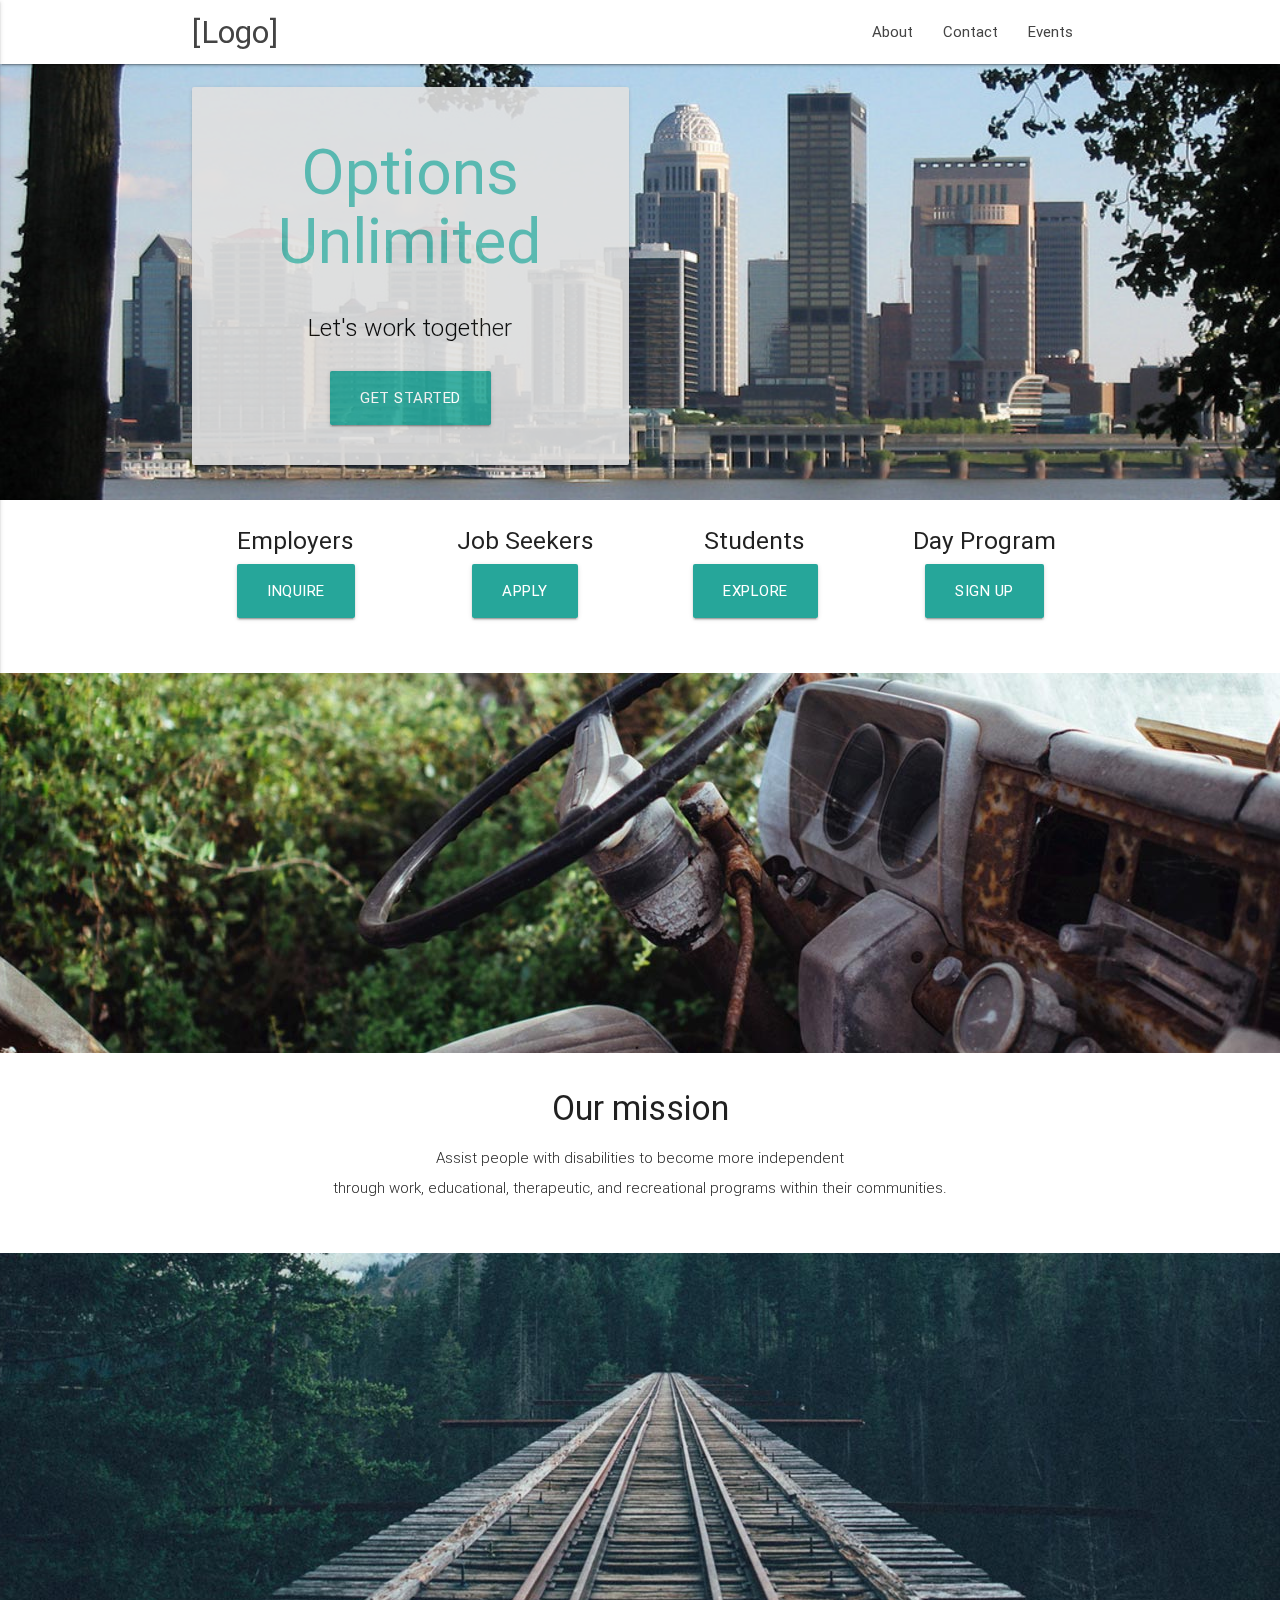
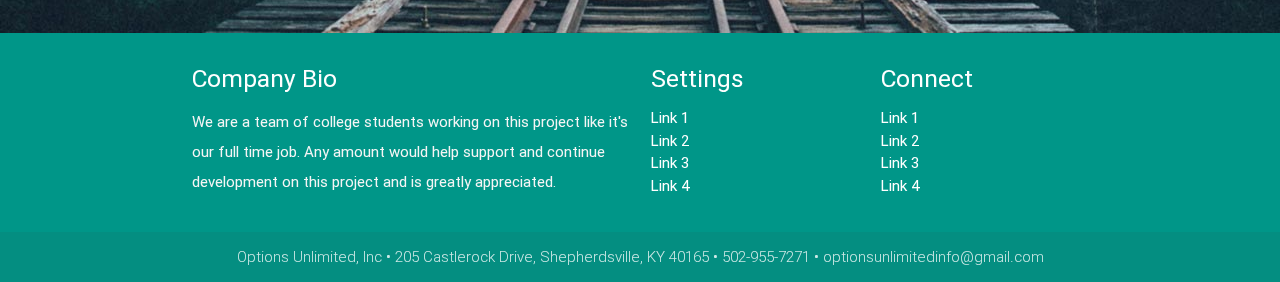
==== index.html @ 5134b635 "initial commit" ====
<!DOCTYPE html>
<html lang="en">
<head>
  <meta http-equiv="Content-Type" content="text/html; charset=UTF-8"/>
  <meta name="viewport" content="width=device-width, initial-scale=1, maximum-scale=1.0, user-scalable=no"/>
  <title>Parallax Template - Materialize</title>

  <!-- CSS  -->
  <link href="https://fonts.googleapis.com/icon?family=Material+Icons" rel="stylesheet">
  <link href="css/materialize.css" type="text/css" rel="stylesheet" media="screen,projection"/>
  <link href="css/style.css" type="text/css" rel="stylesheet" media="screen,projection"/>
</head>
<body>
  <nav class="white" role="navigation">
    <div class="nav-wrapper container">
      <div class="icon-wrapper">
        <a id="logo-container" href="#" class="brand-logo">
          [Logo]
        </a>
      </div>
      <ul class="right hide-on-med-and-down">
        <li><a href="#">About</a></li>
        <li><a href="#">Contact</a></li>
        <li><a href="#">Events</a></li>
      </ul>

      <ul id="nav-mobile" class="side-nav">
        <li><a href="#">About</a></li>
        <li><a href="#">Contact</a></li>
        <li><a href="#">Events</a></li>
      </ul>
      <a href="#" data-activates="nav-mobile" class="button-collapse"><i class="material-icons">menu</i></a>
    </div>
  </nav>

  <div id="index-banner" class="parallax-container">
    <div class="section no-pad-bot">
      <div class="container">
        <br><br>

        <div class="row">
          <div class="col s12 m6">
            <div class="card grey lighten-2 banner-card">
              <div class="card-content white-text">
                <h1 class="header center teal-text text-lighten-2">Options Unlimited</h1>
                <div class="row center">
                  <h5 class="header col s12 light black-text">Let's work together</h5>
                </div>
                <div class="row center">
                  <a href="http://materializecss.com/getting-started.html" id="download-button" class="btn-large waves-effect waves-light teal lighten-1">Get Started</a>
                </div>
              </div>
            </div>
          </div>
        </div>

        <br><br>

      </div>
    </div>
    <div class="parallax"><img src="louisville-skyline.jpg" alt="Unsplashed background img 1"></div>
  </div>


  <div class="container">
    <div class="section">

      <!--   Icon Section   -->
      <div class="row">
        <div class="col s12 m3">
          <div class="icon-block">
            <!-- <h2 class="center brown-text"><i class="material-icons">flash_on</i></h2> -->
            <h5 class="center">Employers</h5>

            <!-- <p class="light">We did most of the heavy lifting for you to provide a default stylings that incorporate our custom components. Additionally, we refined animations and transitions to provide a smoother experience for developers.</p> -->
            <div class="row center">
              <a href="http://materializecss.com/getting-started.html" id="download-button" class="btn-large waves-effect waves-light lighten-1">Inquire</a>
            </div>
          </div>
        </div>

        <div class="col s12 m3">
          <div class="icon-block">
            <!-- <h2 class="center brown-text"><i class="material-icons">group</i></h2> -->
            <h5 class="center">Job Seekers</h5>

            <!-- <p class="light">By utilizing elements and principles of Material Design, we were able to create a framework that incorporates components and animations that provide more feedback to users. Additionally, a single underlying responsive system across all platforms allow for a more unified user experience.</p> -->
            <div class="row center">
              <a href="http://materializecss.com/getting-started.html" id="download-button" class="btn-large waves-effect waves-light lighten-1">Apply</a>
            </div>
          </div>
        </div>

        <div class="col s12 m3">
          <div class="icon-block">
            <!-- <h2 class="center brown-text"><i class="material-icons">settings</i></h2> -->
            <h5 class="center">Students</h5>

            <!-- <p class="light">We have provided detailed documentation as well as specific code examples to help new users get started. We are also always open to feedback and can answer any questions a user may have about Materialize.</p> -->
            <div class="row center">
              <a href="http://materializecss.com/getting-started.html" id="download-button" class="btn-large waves-effect waves-light lighten-1">Explore</a>
            </div>
          </div>
        </div>
        <div class="col s12 m3">
          <div class="icon-block">
            <!-- <h2 class="center brown-text"><i class="material-icons">settings</i></h2> -->
            <h5 class="center">Day Program</h5>

            <!-- <p class="light">We have provided detailed documentation as well as specific code examples to help new users get started. We are also always open to feedback and can answer any questions a user may have about Materialize.</p> -->
            <div class="row center">
              <a href="http://materializecss.com/getting-started.html" id="download-button" class="btn-large waves-effect waves-light lighten-1">Sign up</a>
            </div>
          </div>
        </div>
      </div>

    </div>
  </div>


  <div class="parallax-container valign-wrapper">
    <!-- <div class="section no-pad-bot">
      <div class="container">
        <div class="row center">
          <h5 class="header col s12 light">A modern responsive front-end framework based on Material Design</h5>
        </div>
      </div>
    </div> -->
    <div class="parallax"><img src="background2.jpg" alt="Unsplashed background img 2"></div>
  </div>

  <div class="container">
    <div class="section">

      <div class="row">
        <div class="col s12 center">
          <h3><i class="mdi-content-send brown-text"></i></h3>
          <h4>Our mission</h4>
          <p class="light">Assist people with disabilities to become more independent<br>
            through work, educational, therapeutic, and recreational programs within their communities.</p>
        </div>
      </div>

    </div>
  </div>


  <div class="parallax-container valign-wrapper">
    <!-- <div class="section no-pad-bot">
      <div class="container">
        <div class="row center">
          <h5 class="header col s12 light">A modern responsive front-end framework based on Material Design</h5>
        </div>
      </div>
    </div> -->
    <div class="parallax"><img src="background3.jpg" alt="Unsplashed background img 3"></div>
  </div>

  <footer class="page-footer teal">
    <div class="container">
      <div class="row">
        <div class="col l6 s12">
          <h5 class="white-text">Company Bio</h5>
          <p class="grey-text text-lighten-4">We are a team of college students working on this project like it's our full time job. Any amount would help support and continue development on this project and is greatly appreciated.</p>


        </div>
        <div class="col l3 s12">
          <h5 class="white-text">Settings</h5>
          <ul>
            <li><a class="white-text" href="#!">Link 1</a></li>
            <li><a class="white-text" href="#!">Link 2</a></li>
            <li><a class="white-text" href="#!">Link 3</a></li>
            <li><a class="white-text" href="#!">Link 4</a></li>
          </ul>
        </div>
        <div class="col l3 s12">
          <h5 class="white-text">Connect</h5>
          <ul>
            <li><a class="white-text" href="#!">Link 1</a></li>
            <li><a class="white-text" href="#!">Link 2</a></li>
            <li><a class="white-text" href="#!">Link 3</a></li>
            <li><a class="white-text" href="#!">Link 4</a></li>
          </ul>
        </div>
      </div>
    </div>
    <div class="footer-copyright">
      <div class="container center">
        Options Unlimited, Inc •
        205 Castlerock Drive, Shepherdsville, KY 40165 •
        502-955-7271 •
        <a class="mail" href="mailto:optionsunlimitedinfo@gmail.com">optionsunlimitedinfo@gmail.com</a>
      </div>
    </div>
  </footer>


  <!--  Scripts-->
  <script src="https://code.jquery.com/jquery-2.1.1.min.js"></script>
  <script src="js/materialize.js"></script>
  <script src="js/init.js"></script>

  </body>
</html>
---- css/style.css ----
/* Custom Stylesheet */
/**
 * Use this file to override Materialize files so you can update
 * the core Materialize files in the future
 *
 * Made By MaterializeCSS.com
 */

nav ul a,
nav .brand-logo {
  color: #444;
}

p {
  line-height: 2rem;
}

.button-collapse {
  color: #26a69a;
}

.parallax-container {
  min-height: 380px;
  line-height: 0;
  height: auto;
  color: rgba(255,255,255,.9);
}
  .parallax-container .section {
    width: 100%;
  }

@media only screen and (max-width : 992px) {
  .parallax-container .section {
    position: absolute;
    top: 40%;
  }
  #index-banner .section {
    top: 10%;
  }
}

@media only screen and (max-width : 600px) {
  #index-banner .section {
    top: 0;
  }
}

.icon-block {
  padding: 0 15px;
}
.icon-block .material-icons {
  font-size: inherit;
}

footer.page-footer {
  margin: 0;
}

.icon-wrapper {
  background-color: red;
}

.banner-card {
  opacity: 0.9;
}

.card-content {
  opacity: 1;
}

a.mail {
  color: rgba(255, 255, 255, 0.8);
}

a.mail:hover {
  color: white;
}
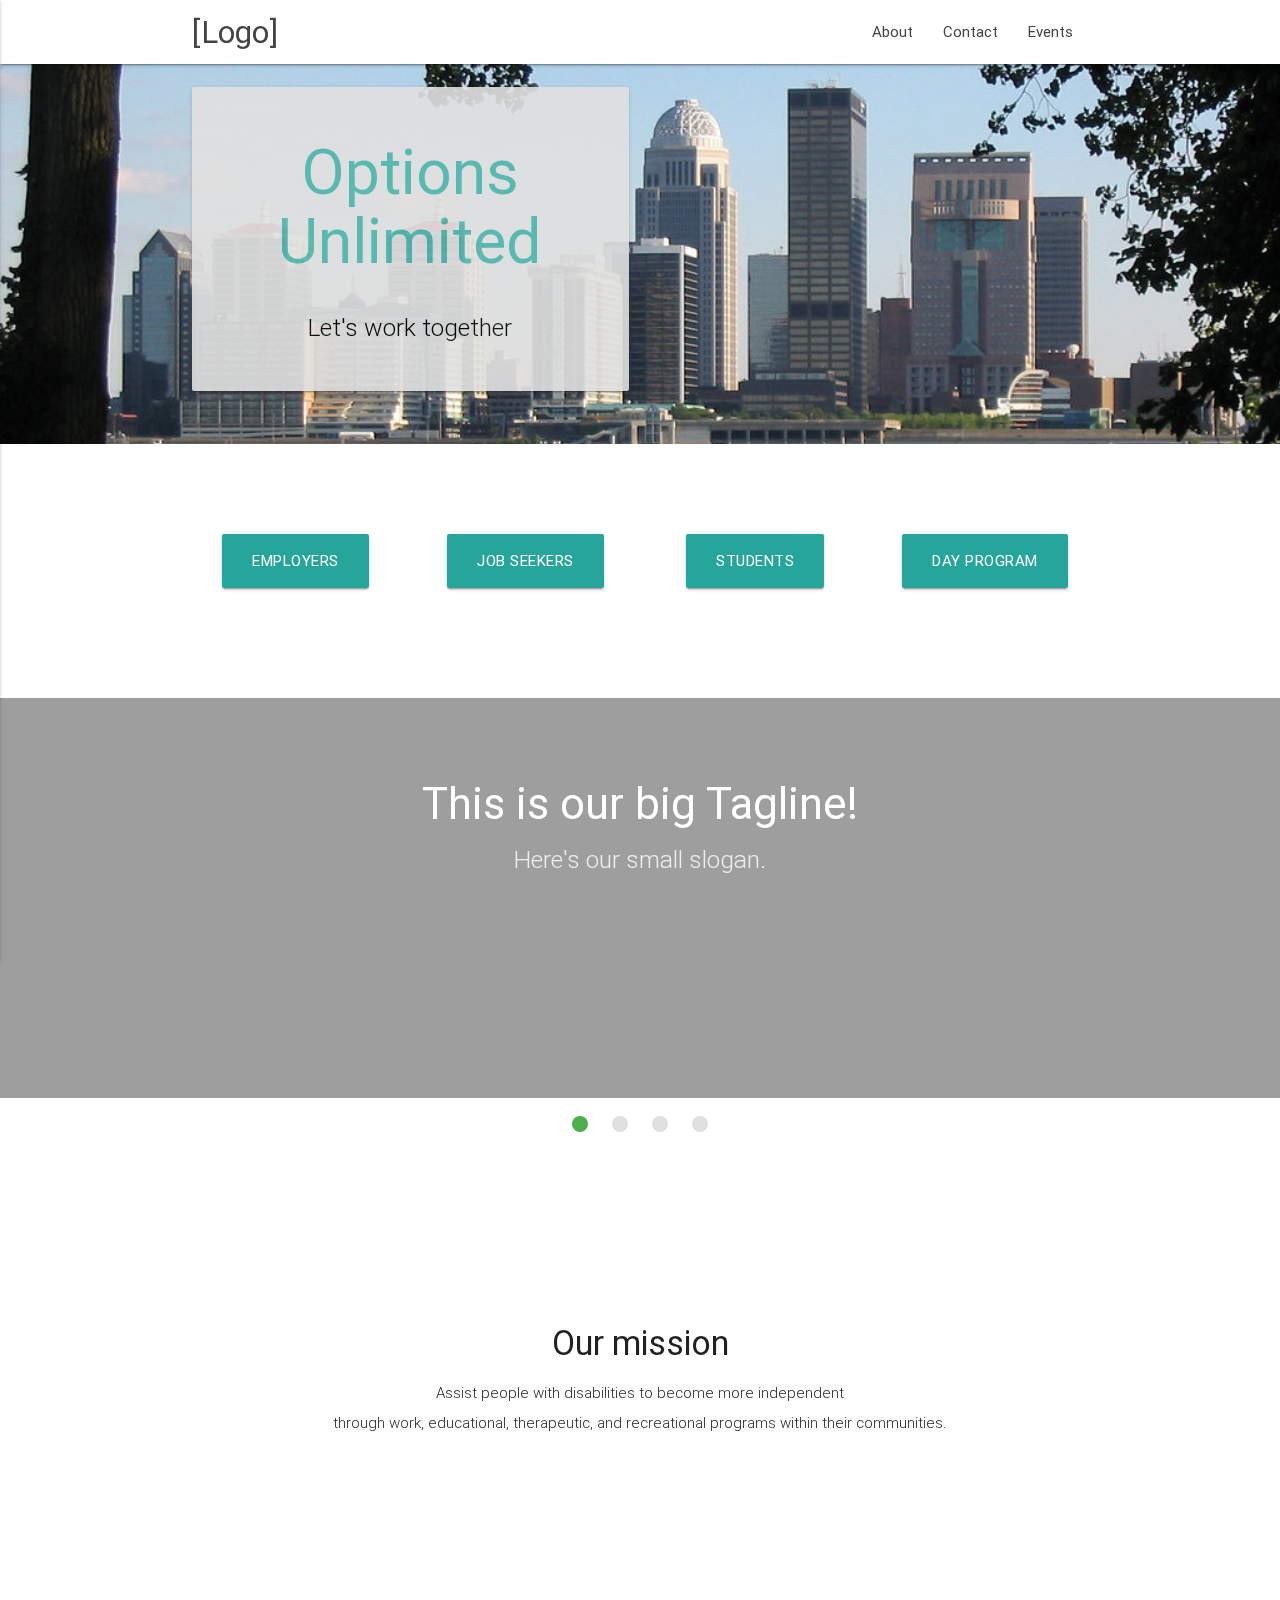
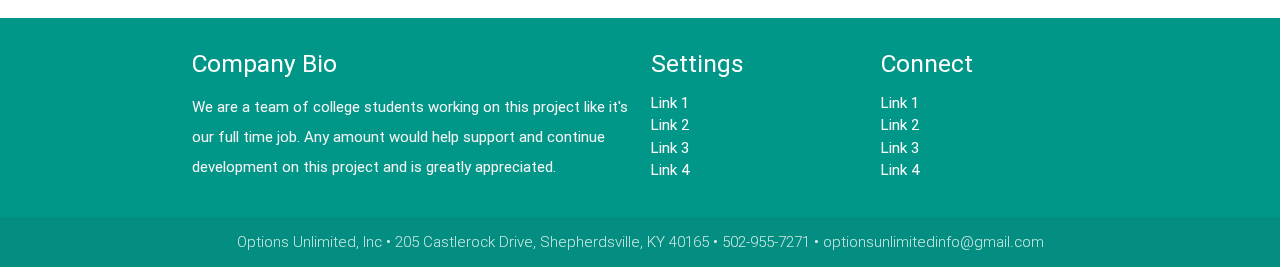
==== commit 9fefc970: "add carousel, remove extra images" ====
--- a/index.html
+++ b/index.html
@@ -46,9 +46,9 @@
                 <div class="row center">
                   <h5 class="header col s12 light black-text">Let's work together</h5>
                 </div>
-                <div class="row center">
+                <!-- <div class="row center">
                   <a href="http://materializecss.com/getting-started.html" id="download-button" class="btn-large waves-effect waves-light teal lighten-1">Get Started</a>
-                </div>
+                </div> -->
               </div>
             </div>
           </div>
@@ -66,15 +66,14 @@
     <div class="section">
 
       <!--   Icon Section   -->
-      <div class="row">
+      <div class="row action-section">
         <div class="col s12 m3">
           <div class="icon-block">
             <!-- <h2 class="center brown-text"><i class="material-icons">flash_on</i></h2> -->
-            <h5 class="center">Employers</h5>
-
+            <!-- <h5 class="center">Employers</h5> -->
             <!-- <p class="light">We did most of the heavy lifting for you to provide a default stylings that incorporate our custom components. Additionally, we refined animations and transitions to provide a smoother experience for developers.</p> -->
             <div class="row center">
-              <a href="http://materializecss.com/getting-started.html" id="download-button" class="btn-large waves-effect waves-light lighten-1">Inquire</a>
+              <a href="http://materializecss.com/getting-started.html" id="download-button" class="btn-large waves-effect waves-light lighten-1">Employers</a>
             </div>
           </div>
         </div>
@@ -82,11 +81,11 @@
         <div class="col s12 m3">
           <div class="icon-block">
             <!-- <h2 class="center brown-text"><i class="material-icons">group</i></h2> -->
-            <h5 class="center">Job Seekers</h5>
+            <!-- <h5 class="center">Job Seekers</h5> -->
 
             <!-- <p class="light">By utilizing elements and principles of Material Design, we were able to create a framework that incorporates components and animations that provide more feedback to users. Additionally, a single underlying responsive system across all platforms allow for a more unified user experience.</p> -->
             <div class="row center">
-              <a href="http://materializecss.com/getting-started.html" id="download-button" class="btn-large waves-effect waves-light lighten-1">Apply</a>
+              <a href="http://materializecss.com/getting-started.html" id="download-button" class="btn-large waves-effect waves-light lighten-1">Job Seekers</a>
             </div>
           </div>
         </div>
@@ -94,46 +93,78 @@
         <div class="col s12 m3">
           <div class="icon-block">
             <!-- <h2 class="center brown-text"><i class="material-icons">settings</i></h2> -->
-            <h5 class="center">Students</h5>
+            <!-- <h5 class="center">Students</h5> -->
 
             <!-- <p class="light">We have provided detailed documentation as well as specific code examples to help new users get started. We are also always open to feedback and can answer any questions a user may have about Materialize.</p> -->
             <div class="row center">
-              <a href="http://materializecss.com/getting-started.html" id="download-button" class="btn-large waves-effect waves-light lighten-1">Explore</a>
+              <a href="http://materializecss.com/getting-started.html" id="download-button" class="btn-large waves-effect waves-light lighten-1">Students</a>
             </div>
           </div>
         </div>
         <div class="col s12 m3">
           <div class="icon-block">
             <!-- <h2 class="center brown-text"><i class="material-icons">settings</i></h2> -->
-            <h5 class="center">Day Program</h5>
+            <!-- <h5 class="center">Day Program</h5> -->
 
             <!-- <p class="light">We have provided detailed documentation as well as specific code examples to help new users get started. We are also always open to feedback and can answer any questions a user may have about Materialize.</p> -->
             <div class="row center">
-              <a href="http://materializecss.com/getting-started.html" id="download-button" class="btn-large waves-effect waves-light lighten-1">Sign up</a>
-            </div>
-          </div>
-        </div>
-      </div>
-
-    </div>
-  </div>
-
-
-  <div class="parallax-container valign-wrapper">
-    <!-- <div class="section no-pad-bot">
+              <a href="http://materializecss.com/getting-started.html" id="download-button" class="btn-large waves-effect waves-light lighten-1">Day Program</a>
+            </div>
+          </div>
+        </div>
+      </div>
+
+    </div>
+  </div>
+
+
+  <!-- <div class="parallax-container valign-wrapper">
+    <div class="section no-pad-bot">
       <div class="container">
         <div class="row center">
           <h5 class="header col s12 light">A modern responsive front-end framework based on Material Design</h5>
         </div>
       </div>
-    </div> -->
-    <div class="parallax"><img src="background2.jpg" alt="Unsplashed background img 2"></div>
+    </div>
+    <div class="parallax"><img src="working-group.jpg" alt="Unsplashed background img 2"></div>
+  </div> -->
+
+  <div class="slider">
+    <ul class="slides">
+      <li>
+        <img src="http://lorempixel.com/580/250/nature/1"> <!-- random image -->
+        <div class="caption center-align">
+          <h3>This is our big Tagline!</h3>
+          <h5 class="light grey-text text-lighten-3">Here's our small slogan.</h5>
+        </div>
+      </li>
+      <li>
+        <img src="http://lorempixel.com/580/250/nature/2"> <!-- random image -->
+        <div class="caption left-align">
+          <h3>Left Aligned Caption</h3>
+          <h5 class="light grey-text text-lighten-3">Here's our small slogan.</h5>
+        </div>
+      </li>
+      <li>
+        <img src="http://lorempixel.com/580/250/nature/3"> <!-- random image -->
+        <div class="caption right-align">
+          <h3>Right Aligned Caption</h3>
+          <h5 class="light grey-text text-lighten-3">Here's our small slogan.</h5>
+        </div>
+      </li>
+      <li>
+        <img src="http://lorempixel.com/580/250/nature/4"> <!-- random image -->
+        <div class="caption center-align">
+          <h3>This is our big Tagline!</h3>
+          <h5 class="light grey-text text-lighten-3">Here's our small slogan.</h5>
+        </div>
+      </li>
+    </ul>
   </div>
 
   <div class="container">
     <div class="section">
-
-      <div class="row">
+      <div class="row mission-section">
         <div class="col s12 center">
           <h3><i class="mdi-content-send brown-text"></i></h3>
           <h4>Our mission</h4>
@@ -146,16 +177,16 @@
   </div>
 
 
-  <div class="parallax-container valign-wrapper">
-    <!-- <div class="section no-pad-bot">
+  <!-- <div class="parallax-container valign-wrapper">
+    <div class="section no-pad-bot">
       <div class="container">
         <div class="row center">
           <h5 class="header col s12 light">A modern responsive front-end framework based on Material Design</h5>
         </div>
       </div>
-    </div> -->
-    <div class="parallax"><img src="background3.jpg" alt="Unsplashed background img 3"></div>
-  </div>
+    </div>
+    <div class="parallax"><img class="shrink" src="dance-group.jpg" alt="Unsplashed background img 3"></div>
+  </div> -->
 
   <footer class="page-footer teal">
     <div class="container">
@@ -204,3 +235,10 @@
 
   </body>
 </html>
+
+
+<script type="text/javascript">
+  $(document).ready(function(){
+      $('.slider').slider({full_width: true, interval: 2000});
+    });
+</script>
--- a/css/style.css
+++ b/css/style.css
@@ -75,3 +75,16 @@
 a.mail:hover {
   color: white;
 }
+
+.action-section {
+  margin: 5em 0em;
+}
+
+.mission-section {
+  margin: 10em 0em;
+}
+
+.shrink {
+  width: 45%;
+  bottom: 20px;
+}
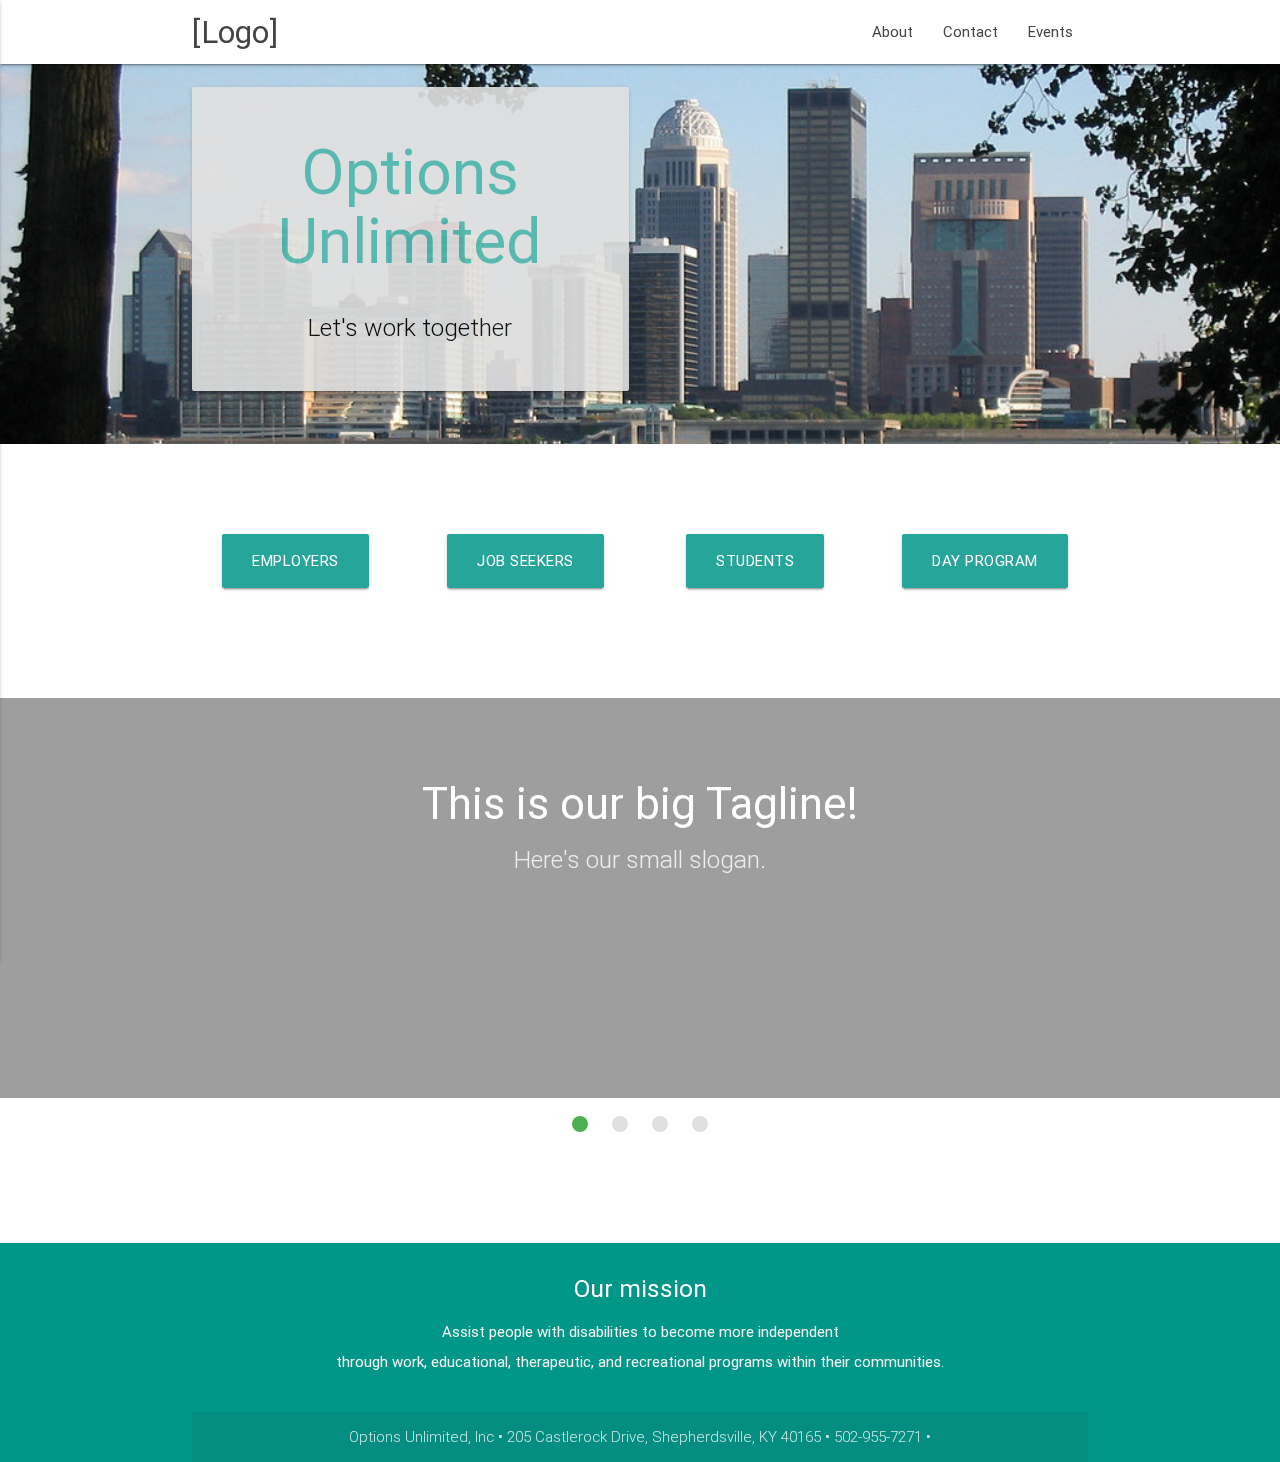
==== commit d90340ad: "slice and dice" ====
--- a/index.html
+++ b/index.html
@@ -1,244 +1,155 @@
 <!DOCTYPE html>
 <html lang="en">
-<head>
-  <meta http-equiv="Content-Type" content="text/html; charset=UTF-8"/>
-  <meta name="viewport" content="width=device-width, initial-scale=1, maximum-scale=1.0, user-scalable=no"/>
-  <title>Parallax Template - Materialize</title>
+  <head>
+    <meta http-equiv="Content-Type" content="text/html; charset=UTF-8"/>
+    <meta name="viewport" content="width=device-width, initial-scale=1, maximum-scale=1.0, user-scalable=no"/>
+    <title>Options Unlimited</title>
+    <link href="https://fonts.googleapis.com/icon?family=Material+Icons" rel="stylesheet">
+    <link href="css/materialize.css" type="text/css" rel="stylesheet" media="screen,projection"/>
+    <link href="css/style.css" type="text/css" rel="stylesheet" media="screen,projection"/>
+  </head>
+  <body>
+    <nav class="white" role="navigation">
+      <div class="nav-wrapper container">
+        <div class="icon-wrapper">
+          <a id="logo-container" href="#" class="brand-logo">
+            [Logo]
+          </a>
+        </div>
+        <ul class="right hide-on-med-and-down">
+          <li><a href="#">About</a></li>
+          <li><a href="#">Contact</a></li>
+          <li><a href="#">Events</a></li>
+        </ul>
 
-  <!-- CSS  -->
-  <link href="https://fonts.googleapis.com/icon?family=Material+Icons" rel="stylesheet">
-  <link href="css/materialize.css" type="text/css" rel="stylesheet" media="screen,projection"/>
-  <link href="css/style.css" type="text/css" rel="stylesheet" media="screen,projection"/>
-</head>
-<body>
-  <nav class="white" role="navigation">
-    <div class="nav-wrapper container">
-      <div class="icon-wrapper">
-        <a id="logo-container" href="#" class="brand-logo">
-          [Logo]
-        </a>
+        <ul id="nav-mobile" class="side-nav">
+          <li><a href="#">About</a></li>
+          <li><a href="#">Contact</a></li>
+          <li><a href="#">Events</a></li>
+        </ul>
+        <a href="#" data-activates="nav-mobile" class="button-collapse"><i class="material-icons">menu</i></a>
       </div>
-      <ul class="right hide-on-med-and-down">
-        <li><a href="#">About</a></li>
-        <li><a href="#">Contact</a></li>
-        <li><a href="#">Events</a></li>
-      </ul>
+    </nav>
 
-      <ul id="nav-mobile" class="side-nav">
-        <li><a href="#">About</a></li>
-        <li><a href="#">Contact</a></li>
-        <li><a href="#">Events</a></li>
-      </ul>
-      <a href="#" data-activates="nav-mobile" class="button-collapse"><i class="material-icons">menu</i></a>
+    <div id="index-banner" class="parallax-container">
+      <div class="section no-pad-bot">
+        <div class="container">
+          <br><br>
+          <div class="row">
+            <div class="col s12 m6">
+              <div class="card grey lighten-2 banner-card">
+                <div class="card-content white-text">
+                  <h1 class="header center teal-text text-lighten-2">Options Unlimited</h1>
+                  <div class="row center">
+                    <h5 class="header col s12 light black-text">Let's work together</h5>
+                  </div>
+                </div>
+              </div>
+            </div>
+          </div>
+          <br><br>
+        </div>
+      </div>
+      <div class="parallax"><img src="louisville-skyline.jpg" alt="Unsplashed background img 1"></div>
     </div>
-  </nav>
 
-  <div id="index-banner" class="parallax-container">
-    <div class="section no-pad-bot">
-      <div class="container">
-        <br><br>
+    <div class="container">
+      <div class="section">
+        <div class="row action-section">
+          <div class="col s12 m3">
+            <div class="icon-block">
+              <div class="row center">
+                <a href="http://materializecss.com/getting-started.html" id="download-button" class="btn-large waves-effect waves-light lighten-1">Employers</a>
+              </div>
+            </div>
+          </div>
 
-        <div class="row">
-          <div class="col s12 m6">
-            <div class="card grey lighten-2 banner-card">
-              <div class="card-content white-text">
-                <h1 class="header center teal-text text-lighten-2">Options Unlimited</h1>
-                <div class="row center">
-                  <h5 class="header col s12 light black-text">Let's work together</h5>
-                </div>
-                <!-- <div class="row center">
-                  <a href="http://materializecss.com/getting-started.html" id="download-button" class="btn-large waves-effect waves-light teal lighten-1">Get Started</a>
-                </div> -->
+          <div class="col s12 m3">
+            <div class="icon-block">
+              <div class="row center">
+                <a href="http://materializecss.com/getting-started.html" id="download-button" class="btn-large waves-effect waves-light lighten-1">Job Seekers</a>
+              </div>
+            </div>
+          </div>
+
+          <div class="col s12 m3">
+            <div class="icon-block">
+              <div class="row center">
+                <a href="http://materializecss.com/getting-started.html" id="download-button" class="btn-large waves-effect waves-light lighten-1">Students</a>
+              </div>
+            </div>
+          </div>
+          <div class="col s12 m3">
+            <div class="icon-block">
+              <div class="row center">
+                <a href="http://materializecss.com/getting-started.html" id="download-button" class="btn-large waves-effect waves-light lighten-1">Day Program</a>
               </div>
             </div>
           </div>
         </div>
-
-        <br><br>
-
       </div>
     </div>
-    <div class="parallax"><img src="louisville-skyline.jpg" alt="Unsplashed background img 1"></div>
-  </div>
 
+    <div class="slider">
+      <ul class="slides">
+        <li>
+          <img src="http://lorempixel.com/580/250/nature/1"> <!-- random image -->
+          <div class="caption center-align">
+            <h3>This is our big Tagline!</h3>
+            <h5 class="light grey-text text-lighten-3">Here's our small slogan.</h5>
+          </div>
+        </li>
+        <li>
+          <img src="http://lorempixel.com/580/250/nature/2"> <!-- random image -->
+          <div class="caption left-align">
+            <h3>Left Aligned Caption</h3>
+            <h5 class="light grey-text text-lighten-3">Here's our small slogan.</h5>
+          </div>
+        </li>
+        <li>
+          <img src="http://lorempixel.com/580/250/nature/3"> <!-- random image -->
+          <div class="caption right-align">
+            <h3>Right Aligned Caption</h3>
+            <h5 class="light grey-text text-lighten-3">Here's our small slogan.</h5>
+          </div>
+        </li>
+        <li>
+          <img src="http://lorempixel.com/580/250/nature/4"> <!-- random image -->
+          <div class="caption center-align">
+            <h3>This is our big Tagline!</h3>
+            <h5 class="light grey-text text-lighten-3">Here's our small slogan.</h5>
+          </div>
+        </li>
+      </ul>
+    </div>
 
-  <div class="container">
-    <div class="section">
-
-      <!--   Icon Section   -->
-      <div class="row action-section">
-        <div class="col s12 m3">
-          <div class="icon-block">
-            <!-- <h2 class="center brown-text"><i class="material-icons">flash_on</i></h2> -->
-            <!-- <h5 class="center">Employers</h5> -->
-            <!-- <p class="light">We did most of the heavy lifting for you to provide a default stylings that incorporate our custom components. Additionally, we refined animations and transitions to provide a smoother experience for developers.</p> -->
-            <div class="row center">
-              <a href="http://materializecss.com/getting-started.html" id="download-button" class="btn-large waves-effect waves-light lighten-1">Employers</a>
-            </div>
+    <footer class="page-footer teal">
+      <div class="container">
+        <div class="row">
+          <div class="col s12 center">
+            <h5 class="white-text">Our mission</h5>
+            <p class="grey-text text-lighten-4">Assist people with disabilities to become more independent<br>
+              through work, educational, therapeutic, and recreational programs within their communities.</p>
           </div>
-        </div>
-
-        <div class="col s12 m3">
-          <div class="icon-block">
-            <!-- <h2 class="center brown-text"><i class="material-icons">group</i></h2> -->
-            <!-- <h5 class="center">Job Seekers</h5> -->
-
-            <!-- <p class="light">By utilizing elements and principles of Material Design, we were able to create a framework that incorporates components and animations that provide more feedback to users. Additionally, a single underlying responsive system across all platforms allow for a more unified user experience.</p> -->
-            <div class="row center">
-              <a href="http://materializecss.com/getting-started.html" id="download-button" class="btn-large waves-effect waves-light lighten-1">Job Seekers</a>
-            </div>
-          </div>
-        </div>
-
-        <div class="col s12 m3">
-          <div class="icon-block">
-            <!-- <h2 class="center brown-text"><i class="material-icons">settings</i></h2> -->
-            <!-- <h5 class="center">Students</h5> -->
-
-            <!-- <p class="light">We have provided detailed documentation as well as specific code examples to help new users get started. We are also always open to feedback and can answer any questions a user may have about Materialize.</p> -->
-            <div class="row center">
-              <a href="http://materializecss.com/getting-started.html" id="download-button" class="btn-large waves-effect waves-light lighten-1">Students</a>
-            </div>
-          </div>
-        </div>
-        <div class="col s12 m3">
-          <div class="icon-block">
-            <!-- <h2 class="center brown-text"><i class="material-icons">settings</i></h2> -->
-            <!-- <h5 class="center">Day Program</h5> -->
-
-            <!-- <p class="light">We have provided detailed documentation as well as specific code examples to help new users get started. We are also always open to feedback and can answer any questions a user may have about Materialize.</p> -->
-            <div class="row center">
-              <a href="http://materializecss.com/getting-started.html" id="download-button" class="btn-large waves-effect waves-light lighten-1">Day Program</a>
-            </div>
-          </div>
+      </div>
+      <div class="footer-copyright">
+        <div class="container center">
+          Options Unlimited, Inc •
+          205 Castlerock Drive, Shepherdsville, KY 40165 •
+          502-955-7271 •
+          <a class="mail" href="mailto:optionsunlimitedinfo@gmail.com">optionsunlimitedinfo@gmail.com</a>
         </div>
       </div>
-
-    </div>
-  </div>
-
-
-  <!-- <div class="parallax-container valign-wrapper">
-    <div class="section no-pad-bot">
-      <div class="container">
-        <div class="row center">
-          <h5 class="header col s12 light">A modern responsive front-end framework based on Material Design</h5>
-        </div>
-      </div>
-    </div>
-    <div class="parallax"><img src="working-group.jpg" alt="Unsplashed background img 2"></div>
-  </div> -->
-
-  <div class="slider">
-    <ul class="slides">
-      <li>
-        <img src="http://lorempixel.com/580/250/nature/1"> <!-- random image -->
-        <div class="caption center-align">
-          <h3>This is our big Tagline!</h3>
-          <h5 class="light grey-text text-lighten-3">Here's our small slogan.</h5>
-        </div>
-      </li>
-      <li>
-        <img src="http://lorempixel.com/580/250/nature/2"> <!-- random image -->
-        <div class="caption left-align">
-          <h3>Left Aligned Caption</h3>
-          <h5 class="light grey-text text-lighten-3">Here's our small slogan.</h5>
-        </div>
-      </li>
-      <li>
-        <img src="http://lorempixel.com/580/250/nature/3"> <!-- random image -->
-        <div class="caption right-align">
-          <h3>Right Aligned Caption</h3>
-          <h5 class="light grey-text text-lighten-3">Here's our small slogan.</h5>
-        </div>
-      </li>
-      <li>
-        <img src="http://lorempixel.com/580/250/nature/4"> <!-- random image -->
-        <div class="caption center-align">
-          <h3>This is our big Tagline!</h3>
-          <h5 class="light grey-text text-lighten-3">Here's our small slogan.</h5>
-        </div>
-      </li>
-    </ul>
-  </div>
-
-  <div class="container">
-    <div class="section">
-      <div class="row mission-section">
-        <div class="col s12 center">
-          <h3><i class="mdi-content-send brown-text"></i></h3>
-          <h4>Our mission</h4>
-          <p class="light">Assist people with disabilities to become more independent<br>
-            through work, educational, therapeutic, and recreational programs within their communities.</p>
-        </div>
-      </div>
-
-    </div>
-  </div>
-
-
-  <!-- <div class="parallax-container valign-wrapper">
-    <div class="section no-pad-bot">
-      <div class="container">
-        <div class="row center">
-          <h5 class="header col s12 light">A modern responsive front-end framework based on Material Design</h5>
-        </div>
-      </div>
-    </div>
-    <div class="parallax"><img class="shrink" src="dance-group.jpg" alt="Unsplashed background img 3"></div>
-  </div> -->
-
-  <footer class="page-footer teal">
-    <div class="container">
-      <div class="row">
-        <div class="col l6 s12">
-          <h5 class="white-text">Company Bio</h5>
-          <p class="grey-text text-lighten-4">We are a team of college students working on this project like it's our full time job. Any amount would help support and continue development on this project and is greatly appreciated.</p>
-
-
-        </div>
-        <div class="col l3 s12">
-          <h5 class="white-text">Settings</h5>
-          <ul>
-            <li><a class="white-text" href="#!">Link 1</a></li>
-            <li><a class="white-text" href="#!">Link 2</a></li>
-            <li><a class="white-text" href="#!">Link 3</a></li>
-            <li><a class="white-text" href="#!">Link 4</a></li>
-          </ul>
-        </div>
-        <div class="col l3 s12">
-          <h5 class="white-text">Connect</h5>
-          <ul>
-            <li><a class="white-text" href="#!">Link 1</a></li>
-            <li><a class="white-text" href="#!">Link 2</a></li>
-            <li><a class="white-text" href="#!">Link 3</a></li>
-            <li><a class="white-text" href="#!">Link 4</a></li>
-          </ul>
-        </div>
-      </div>
-    </div>
-    <div class="footer-copyright">
-      <div class="container center">
-        Options Unlimited, Inc •
-        205 Castlerock Drive, Shepherdsville, KY 40165 •
-        502-955-7271 •
-        <a class="mail" href="mailto:optionsunlimitedinfo@gmail.com">optionsunlimitedinfo@gmail.com</a>
-      </div>
-    </div>
-  </footer>
-
+    </footer>
 
   <!--  Scripts-->
-  <script src="https://code.jquery.com/jquery-2.1.1.min.js"></script>
-  <script src="js/materialize.js"></script>
-  <script src="js/init.js"></script>
-
+    <script src="https://code.jquery.com/jquery-2.1.1.min.js"></script>
+    <script src="js/materialize.js"></script>
+    <script src="js/init.js"></script>
+    <script type="text/javascript">
+      $(document).ready(function(){
+          $('.slider').slider({full_width: true, interval: 2000});
+        });
+    </script>
   </body>
 </html>
-
-
-<script type="text/javascript">
-  $(document).ready(function(){
-      $('.slider').slider({full_width: true, interval: 2000});
-    });
-</script>
--- a/css/style.css
+++ b/css/style.css
@@ -84,7 +84,6 @@
   margin: 10em 0em;
 }
 
-.shrink {
-  width: 45%;
-  bottom: 20px;
+.slider {
+  margin-bottom: 7em;
 }
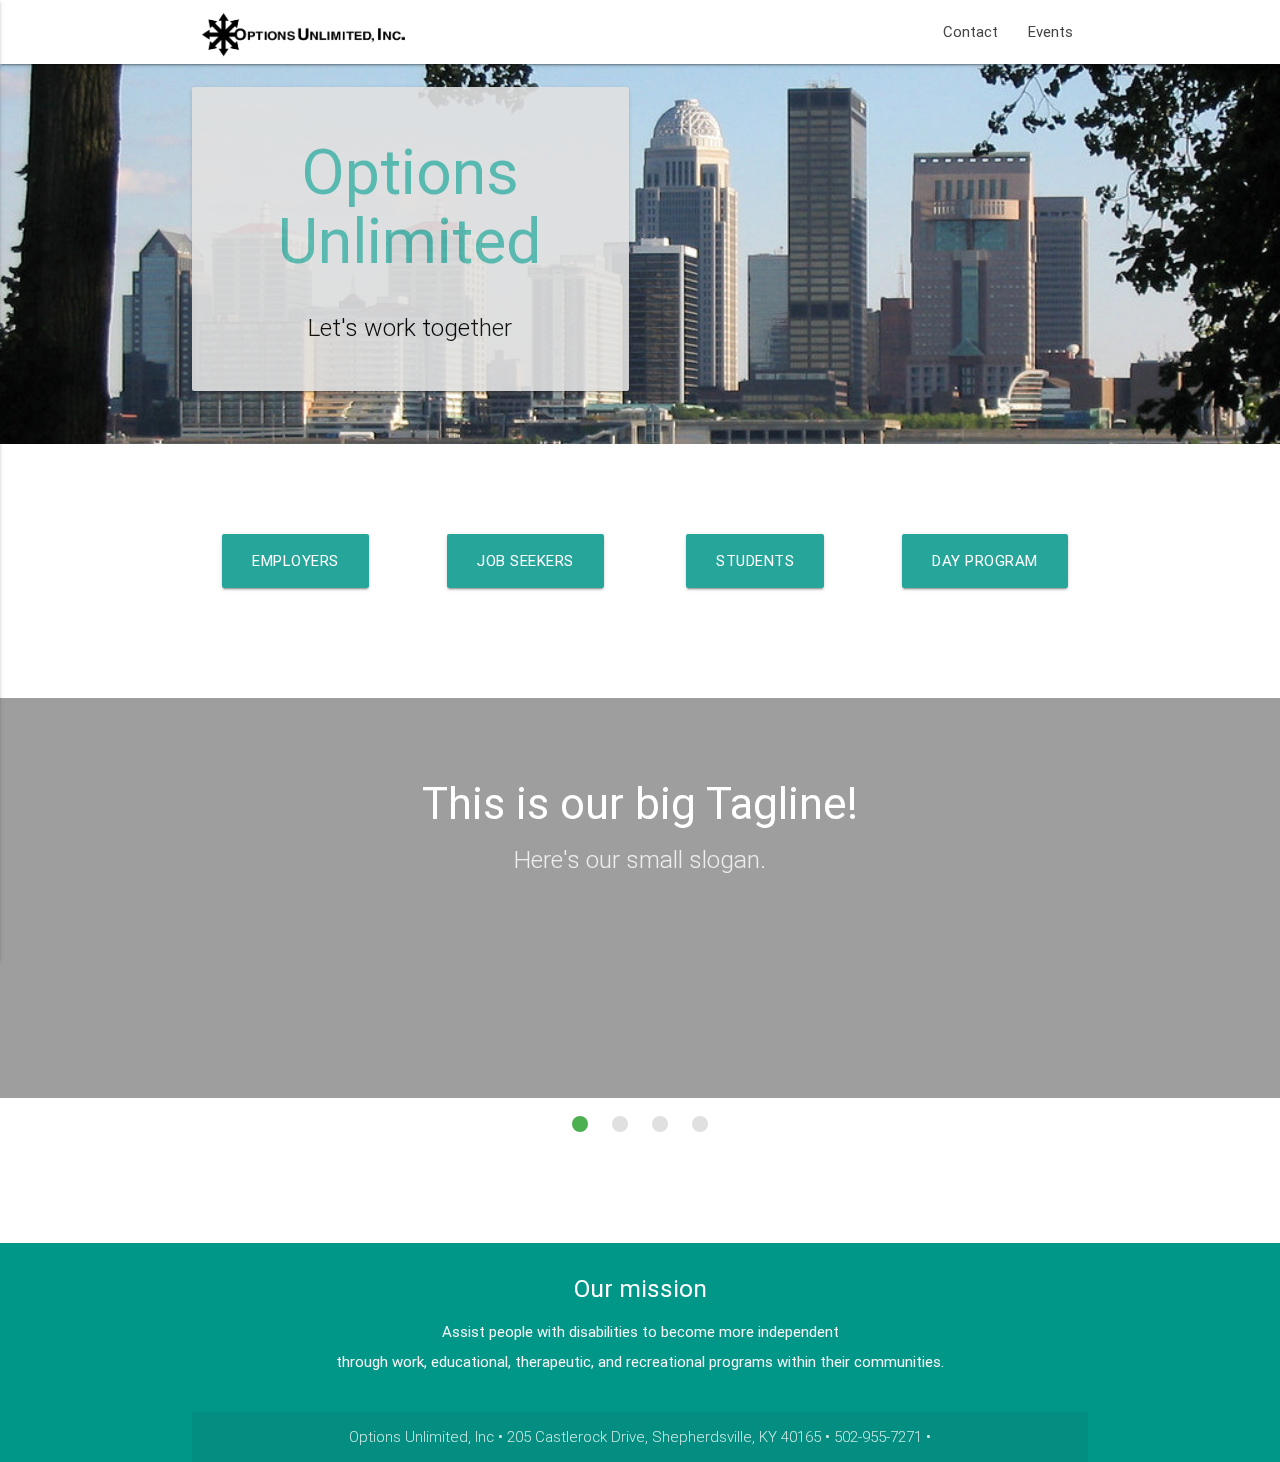
==== commit fd64be7f: "add new logo and icon, links working" ====
--- a/index.html
+++ b/index.html
@@ -11,21 +11,19 @@
   <body>
     <nav class="white" role="navigation">
       <div class="nav-wrapper container">
-        <div class="icon-wrapper">
-          <a id="logo-container" href="#" class="brand-logo">
-            [Logo]
+        <div class="icon-wrapper ou-icon-wrapper">
+          <a id="logo-container" href="index.html" class="brand-logo">
+            <img class="logo-img" src="options-unlimited-logo.png" alt="Options Unlimited" />
           </a>
         </div>
         <ul class="right hide-on-med-and-down">
-          <li><a href="#">About</a></li>
-          <li><a href="#">Contact</a></li>
-          <li><a href="#">Events</a></li>
+          <li><a href="contact.html">Contact</a></li>
+          <li><a href="events.html">Events</a></li>
         </ul>
 
         <ul id="nav-mobile" class="side-nav">
-          <li><a href="#">About</a></li>
-          <li><a href="#">Contact</a></li>
-          <li><a href="#">Events</a></li>
+          <li><a href="contact.html">Contact</a></li>
+          <li><a href="events.html">Events</a></li>
         </ul>
         <a href="#" data-activates="nav-mobile" class="button-collapse"><i class="material-icons">menu</i></a>
       </div>
@@ -59,7 +57,7 @@
           <div class="col s12 m3">
             <div class="icon-block">
               <div class="row center">
-                <a href="http://materializecss.com/getting-started.html" id="download-button" class="btn-large waves-effect waves-light lighten-1">Employers</a>
+                <a href="employers.html" class="btn-large waves-effect waves-light lighten-1">Employers</a>
               </div>
             </div>
           </div>
@@ -67,7 +65,7 @@
           <div class="col s12 m3">
             <div class="icon-block">
               <div class="row center">
-                <a href="http://materializecss.com/getting-started.html" id="download-button" class="btn-large waves-effect waves-light lighten-1">Job Seekers</a>
+                <a href="job-seekers.html" class="btn-large waves-effect waves-light lighten-1">Job Seekers</a>
               </div>
             </div>
           </div>
@@ -75,14 +73,14 @@
           <div class="col s12 m3">
             <div class="icon-block">
               <div class="row center">
-                <a href="http://materializecss.com/getting-started.html" id="download-button" class="btn-large waves-effect waves-light lighten-1">Students</a>
+                <a href="students.html" class="btn-large waves-effect waves-light lighten-1">Students</a>
               </div>
             </div>
           </div>
           <div class="col s12 m3">
             <div class="icon-block">
               <div class="row center">
-                <a href="http://materializecss.com/getting-started.html" id="download-button" class="btn-large waves-effect waves-light lighten-1">Day Program</a>
+                <a href="day-program.html" class="btn-large waves-effect waves-light lighten-1">Day Program</a>
               </div>
             </div>
           </div>
--- a/css/style.css
+++ b/css/style.css
@@ -56,8 +56,9 @@
   margin: 0;
 }
 
-.icon-wrapper {
-  background-color: red;
+.logo-img {
+  height: 1.5em;
+  vertical-align: middle;
 }
 
 .banner-card {
@@ -87,3 +88,8 @@
 .slider {
   margin-bottom: 7em;
 }
+
+.card-image {
+  height: 12em;
+  overflow: hidden;
+}
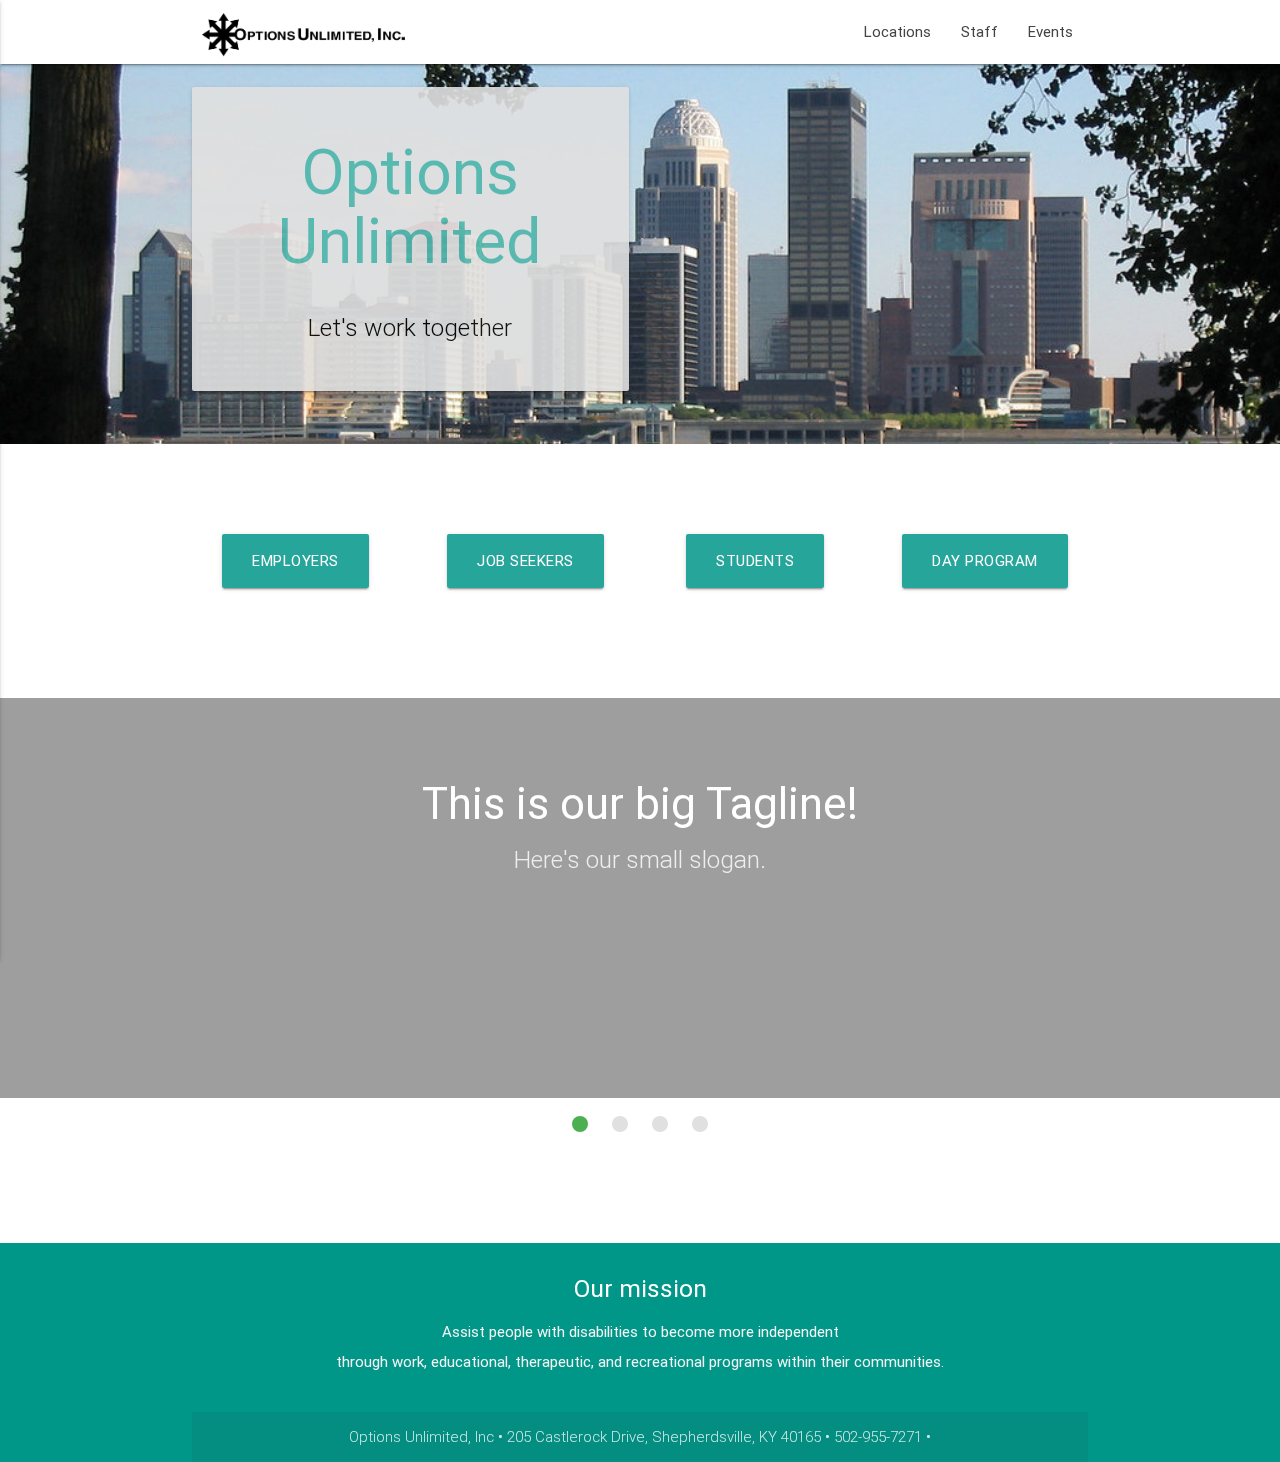
==== commit 6c5d962b: "add employers page" ====
--- a/index.html
+++ b/index.html
@@ -17,12 +17,14 @@
           </a>
         </div>
         <ul class="right hide-on-med-and-down">
-          <li><a href="contact.html">Contact</a></li>
+          <li><a href="locations.html">Locations</a></li>
+          <li><a href="staff.html">Staff</a></li>
           <li><a href="events.html">Events</a></li>
         </ul>
 
         <ul id="nav-mobile" class="side-nav">
-          <li><a href="contact.html">Contact</a></li>
+          <li><a href="locations.html">Locations</a></li>
+          <li><a href="staff.html">Staff</a></li>
           <li><a href="events.html">Events</a></li>
         </ul>
         <a href="#" data-activates="nav-mobile" class="button-collapse"><i class="material-icons">menu</i></a>
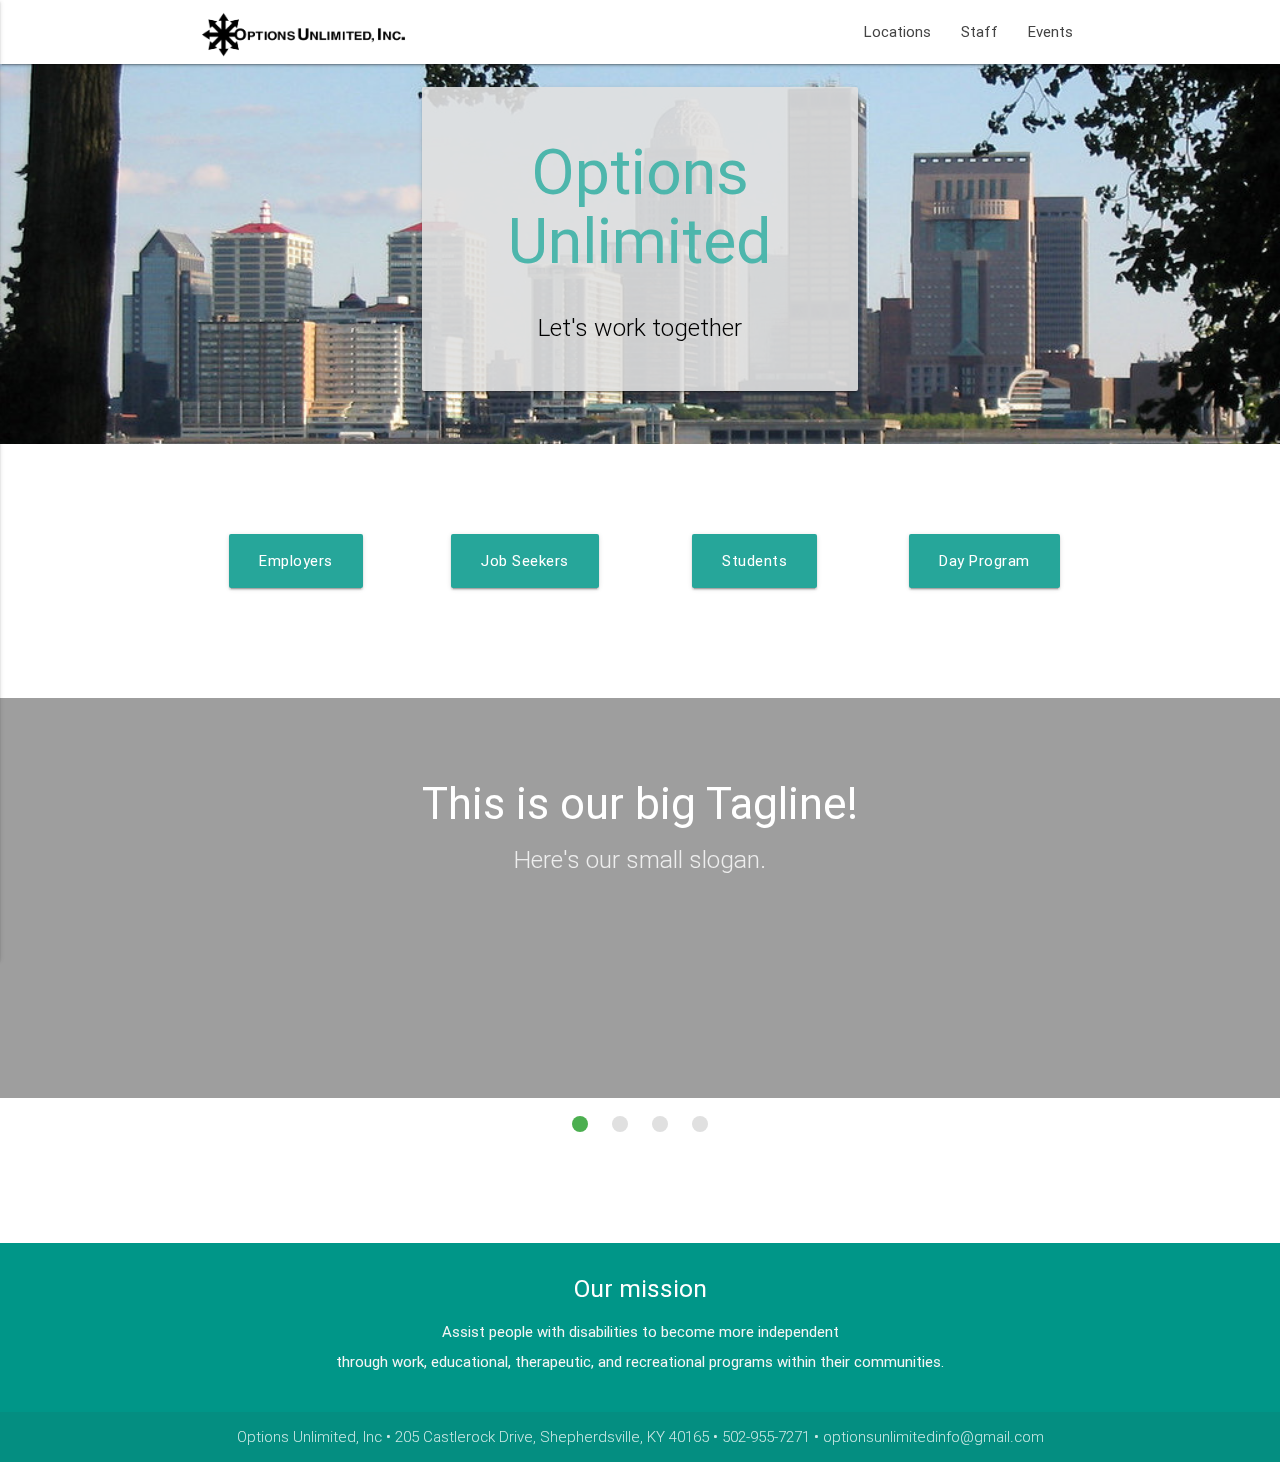
==== commit 436c408f: "css updates" ====
--- a/index.html
+++ b/index.html
@@ -36,8 +36,8 @@
         <div class="container">
           <br><br>
           <div class="row">
-            <div class="col s12 m6">
-              <div class="card grey lighten-2 banner-card">
+            <div class="col offset-s3 s6">
+              <div class="card banner-card">
                 <div class="card-content white-text">
                   <h1 class="header center teal-text text-lighten-2">Options Unlimited</h1>
                   <div class="row center">
@@ -93,28 +93,28 @@
     <div class="slider">
       <ul class="slides">
         <li>
-          <img src="http://lorempixel.com/580/250/nature/1"> <!-- random image -->
+          <img src="http://lorempixel.com/580/250/nature/1">
           <div class="caption center-align">
             <h3>This is our big Tagline!</h3>
             <h5 class="light grey-text text-lighten-3">Here's our small slogan.</h5>
           </div>
         </li>
         <li>
-          <img src="http://lorempixel.com/580/250/nature/2"> <!-- random image -->
+          <img src="http://lorempixel.com/580/250/nature/2">
           <div class="caption left-align">
             <h3>Left Aligned Caption</h3>
             <h5 class="light grey-text text-lighten-3">Here's our small slogan.</h5>
           </div>
         </li>
         <li>
-          <img src="http://lorempixel.com/580/250/nature/3"> <!-- random image -->
+          <img src="http://lorempixel.com/580/250/nature/3">
           <div class="caption right-align">
             <h3>Right Aligned Caption</h3>
             <h5 class="light grey-text text-lighten-3">Here's our small slogan.</h5>
           </div>
         </li>
         <li>
-          <img src="http://lorempixel.com/580/250/nature/4"> <!-- random image -->
+          <img src="http://lorempixel.com/580/250/nature/4">
           <div class="caption center-align">
             <h3>This is our big Tagline!</h3>
             <h5 class="light grey-text text-lighten-3">Here's our small slogan.</h5>
@@ -131,9 +131,10 @@
             <p class="grey-text text-lighten-4">Assist people with disabilities to become more independent<br>
               through work, educational, therapeutic, and recreational programs within their communities.</p>
           </div>
+        </div>
       </div>
       <div class="footer-copyright">
-        <div class="container center">
+        <div class="center">
           Options Unlimited, Inc •
           205 Castlerock Drive, Shepherdsville, KY 40165 •
           502-955-7271 •
--- a/css/style.css
+++ b/css/style.css
@@ -62,7 +62,7 @@
 }
 
 .banner-card {
-  opacity: 0.9;
+  background-color: rgba(224, 224, 224, 0.9);
 }
 
 .card-content {
@@ -93,3 +93,8 @@
   height: 12em;
   overflow: hidden;
 }
+
+/* override */
+.btn, .btn-large, .btn-flat {
+  text-transform: none !important;
+}
